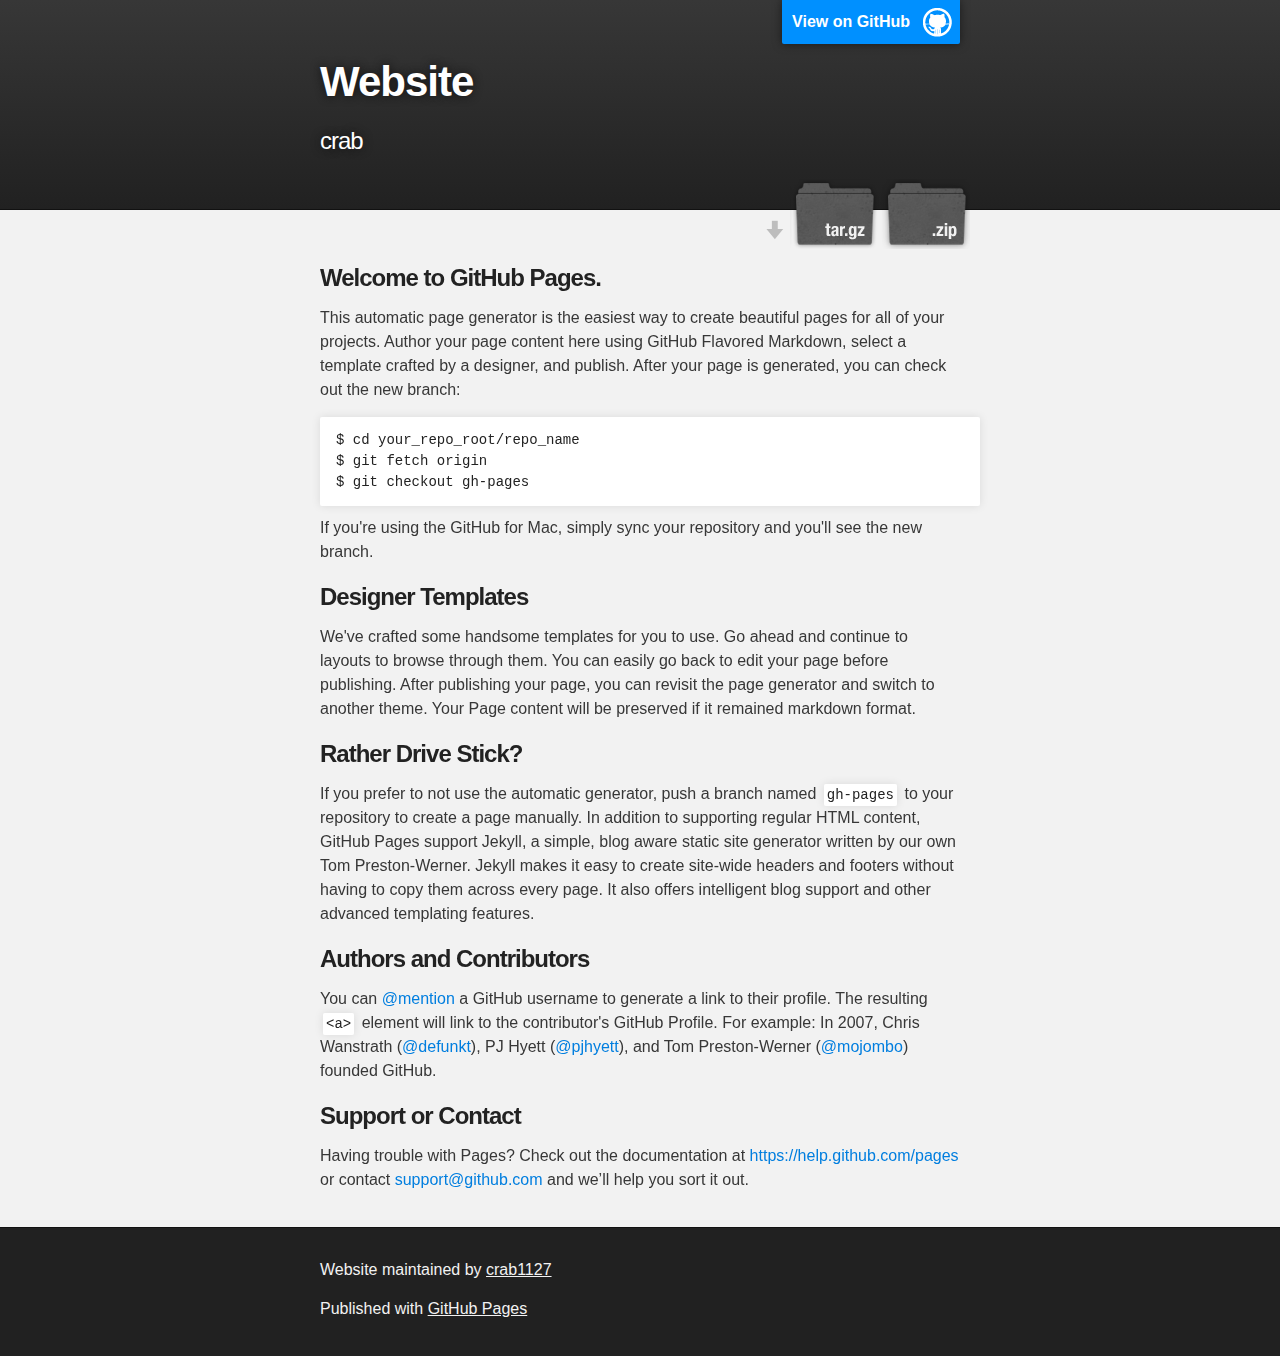
==== index.html @ f6bef041 "Create gh-pages branch via GitHub" ====
<!DOCTYPE html>
<html>

  <head>
    <meta charset='utf-8'>
    <meta http-equiv="X-UA-Compatible" content="chrome=1">
    <meta name="description" content="Website : crab">

    <link rel="stylesheet" type="text/css" media="screen" href="stylesheets/stylesheet.css">

    <title>Website</title>
  </head>

  <body>

    <!-- HEADER -->
    <div id="header_wrap" class="outer">
        <header class="inner">
          <a id="forkme_banner" href="https://github.com/crab1127/Website">View on GitHub</a>

          <h1 id="project_title">Website</h1>
          <h2 id="project_tagline">crab</h2>

            <section id="downloads">
              <a class="zip_download_link" href="https://github.com/crab1127/Website/zipball/master">Download this project as a .zip file</a>
              <a class="tar_download_link" href="https://github.com/crab1127/Website/tarball/master">Download this project as a tar.gz file</a>
            </section>
        </header>
    </div>

    <!-- MAIN CONTENT -->
    <div id="main_content_wrap" class="outer">
      <section id="main_content" class="inner">
        <h3>
<a id="welcome-to-github-pages" class="anchor" href="#welcome-to-github-pages" aria-hidden="true"><span class="octicon octicon-link"></span></a>Welcome to GitHub Pages.</h3>

<p>This automatic page generator is the easiest way to create beautiful pages for all of your projects. Author your page content here using GitHub Flavored Markdown, select a template crafted by a designer, and publish. After your page is generated, you can check out the new branch:</p>

<pre><code>$ cd your_repo_root/repo_name
$ git fetch origin
$ git checkout gh-pages
</code></pre>

<p>If you're using the GitHub for Mac, simply sync your repository and you'll see the new branch.</p>

<h3>
<a id="designer-templates" class="anchor" href="#designer-templates" aria-hidden="true"><span class="octicon octicon-link"></span></a>Designer Templates</h3>

<p>We've crafted some handsome templates for you to use. Go ahead and continue to layouts to browse through them. You can easily go back to edit your page before publishing. After publishing your page, you can revisit the page generator and switch to another theme. Your Page content will be preserved if it remained markdown format.</p>

<h3>
<a id="rather-drive-stick" class="anchor" href="#rather-drive-stick" aria-hidden="true"><span class="octicon octicon-link"></span></a>Rather Drive Stick?</h3>

<p>If you prefer to not use the automatic generator, push a branch named <code>gh-pages</code> to your repository to create a page manually. In addition to supporting regular HTML content, GitHub Pages support Jekyll, a simple, blog aware static site generator written by our own Tom Preston-Werner. Jekyll makes it easy to create site-wide headers and footers without having to copy them across every page. It also offers intelligent blog support and other advanced templating features.</p>

<h3>
<a id="authors-and-contributors" class="anchor" href="#authors-and-contributors" aria-hidden="true"><span class="octicon octicon-link"></span></a>Authors and Contributors</h3>

<p>You can <a href="https://github.com/blog/821" class="user-mention">@mention</a> a GitHub username to generate a link to their profile. The resulting <code>&lt;a&gt;</code> element will link to the contributor's GitHub Profile. For example: In 2007, Chris Wanstrath (<a href="https://github.com/defunkt" class="user-mention">@defunkt</a>), PJ Hyett (<a href="https://github.com/pjhyett" class="user-mention">@pjhyett</a>), and Tom Preston-Werner (<a href="https://github.com/mojombo" class="user-mention">@mojombo</a>) founded GitHub.</p>

<h3>
<a id="support-or-contact" class="anchor" href="#support-or-contact" aria-hidden="true"><span class="octicon octicon-link"></span></a>Support or Contact</h3>

<p>Having trouble with Pages? Check out the documentation at <a href="https://help.github.com/pages">https://help.github.com/pages</a> or contact <a href="mailto:support@github.com">support@github.com</a> and we’ll help you sort it out.</p>
      </section>
    </div>

    <!-- FOOTER  -->
    <div id="footer_wrap" class="outer">
      <footer class="inner">
        <p class="copyright">Website maintained by <a href="https://github.com/crab1127">crab1127</a></p>
        <p>Published with <a href="http://pages.github.com">GitHub Pages</a></p>
      </footer>
    </div>

              <script type="text/javascript">
            var gaJsHost = (("https:" == document.location.protocol) ? "https://ssl." : "http://www.");
            document.write(unescape("%3Cscript src='" + gaJsHost + "google-analytics.com/ga.js' type='text/javascript'%3E%3C/script%3E"));
          </script>
          <script type="text/javascript">
            try {
              var pageTracker = _gat._getTracker("crab");
            pageTracker._trackPageview();
            } catch(err) {}
          </script>


  </body>
</html>
---- stylesheets/stylesheet.css ----
/*******************************************************************************
Slate Theme for GitHub Pages
by Jason Costello, @jsncostello
*******************************************************************************/

@import url(pygment_trac.css);

/*******************************************************************************
MeyerWeb Reset
*******************************************************************************/

html, body, div, span, applet, object, iframe,
h1, h2, h3, h4, h5, h6, p, blockquote, pre,
a, abbr, acronym, address, big, cite, code,
del, dfn, em, img, ins, kbd, q, s, samp,
small, strike, strong, sub, sup, tt, var,
b, u, i, center,
dl, dt, dd, ol, ul, li,
fieldset, form, label, legend,
table, caption, tbody, tfoot, thead, tr, th, td,
article, aside, canvas, details, embed,
figure, figcaption, footer, header, hgroup,
menu, nav, output, ruby, section, summary,
time, mark, audio, video {
  margin: 0;
  padding: 0;
  border: 0;
  font: inherit;
  vertical-align: baseline;
}

/* HTML5 display-role reset for older browsers */
article, aside, details, figcaption, figure,
footer, header, hgroup, menu, nav, section {
  display: block;
}

ol, ul {
  list-style: none;
}

table {
  border-collapse: collapse;
  border-spacing: 0;
}

/*******************************************************************************
Theme Styles
*******************************************************************************/

body {
  box-sizing: border-box;
  color:#373737;
  background: #212121;
  font-size: 16px;
  font-family: 'Myriad Pro', Calibri, Helvetica, Arial, sans-serif;
  line-height: 1.5;
  -webkit-font-smoothing: antialiased;
}

h1, h2, h3, h4, h5, h6 {
  margin: 10px 0;
  font-weight: 700;
  color:#222222;
  font-family: 'Lucida Grande', 'Calibri', Helvetica, Arial, sans-serif;
  letter-spacing: -1px;
}

h1 {
  font-size: 36px;
  font-weight: 700;
}

h2 {
  padding-bottom: 10px;
  font-size: 32px;
  background: url('../images/bg_hr.png') repeat-x bottom;
}

h3 {
  font-size: 24px;
}

h4 {
  font-size: 21px;
}

h5 {
  font-size: 18px;
}

h6 {
  font-size: 16px;
}

p {
  margin: 10px 0 15px 0;
}

footer p {
  color: #f2f2f2;
}

a {
  text-decoration: none;
  color: #007edf;
  text-shadow: none;

  transition: color 0.5s ease;
  transition: text-shadow 0.5s ease;
  -webkit-transition: color 0.5s ease;
  -webkit-transition: text-shadow 0.5s ease;
  -moz-transition: color 0.5s ease;
  -moz-transition: text-shadow 0.5s ease;
  -o-transition: color 0.5s ease;
  -o-transition: text-shadow 0.5s ease;
  -ms-transition: color 0.5s ease;
  -ms-transition: text-shadow 0.5s ease;
}

a:hover, a:focus {text-decoration: underline;}

footer a {
  color: #F2F2F2;
  text-decoration: underline;
}

em {
  font-style: italic;
}

strong {
  font-weight: bold;
}

img {
  position: relative;
  margin: 0 auto;
  max-width: 739px;
  padding: 5px;
  margin: 10px 0 10px 0;
  border: 1px solid #ebebeb;

  box-shadow: 0 0 5px #ebebeb;
  -webkit-box-shadow: 0 0 5px #ebebeb;
  -moz-box-shadow: 0 0 5px #ebebeb;
  -o-box-shadow: 0 0 5px #ebebeb;
  -ms-box-shadow: 0 0 5px #ebebeb;
}

p img {
  display: inline;
  margin: 0;
  padding: 0;
  vertical-align: middle;
  text-align: center;
  border: none;
}

pre, code {
  width: 100%;
  color: #222;
  background-color: #fff;

  font-family: Monaco, "Bitstream Vera Sans Mono", "Lucida Console", Terminal, monospace;
  font-size: 14px;

  border-radius: 2px;
  -moz-border-radius: 2px;
  -webkit-border-radius: 2px;
}

pre {
  width: 100%;
  padding: 10px;
  box-shadow: 0 0 10px rgba(0,0,0,.1);
  overflow: auto;
}

code {
  padding: 3px;
  margin: 0 3px;
  box-shadow: 0 0 10px rgba(0,0,0,.1);
}

pre code {
  display: block;
  box-shadow: none;
}

blockquote {
  color: #666;
  margin-bottom: 20px;
  padding: 0 0 0 20px;
  border-left: 3px solid #bbb;
}


ul, ol, dl {
  margin-bottom: 15px
}

ul {
  list-style-position: inside;
  list-style: disc;
  padding-left: 20px;
}

ol {
  list-style-position: inside;
  list-style: decimal;
  padding-left: 20px;
}

dl dt {
  font-weight: bold;
}

dl dd {
  padding-left: 20px;
  font-style: italic;
}

dl p {
  padding-left: 20px;
  font-style: italic;
}

hr {
  height: 1px;
  margin-bottom: 5px;
  border: none;
  background: url('../images/bg_hr.png') repeat-x center;
}

table {
  border: 1px solid #373737;
  margin-bottom: 20px;
  text-align: left;
 }

th {
  font-family: 'Lucida Grande', 'Helvetica Neue', Helvetica, Arial, sans-serif;
  padding: 10px;
  background: #373737;
  color: #fff;
 }

td {
  padding: 10px;
  border: 1px solid #373737;
 }

form {
  background: #f2f2f2;
  padding: 20px;
}

/*******************************************************************************
Full-Width Styles
*******************************************************************************/

.outer {
  width: 100%;
}

.inner {
  position: relative;
  max-width: 640px;
  padding: 20px 10px;
  margin: 0 auto;
}

#forkme_banner {
  display: block;
  position: absolute;
  top:0;
  right: 10px;
  z-index: 10;
  padding: 10px 50px 10px 10px;
  color: #fff;
  background: url('../images/blacktocat.png') #0090ff no-repeat 95% 50%;
  font-weight: 700;
  box-shadow: 0 0 10px rgba(0,0,0,.5);
  border-bottom-left-radius: 2px;
  border-bottom-right-radius: 2px;
}

#header_wrap {
  background: #212121;
  background: -moz-linear-gradient(top, #373737, #212121);
  background: -webkit-linear-gradient(top, #373737, #212121);
  background: -ms-linear-gradient(top, #373737, #212121);
  background: -o-linear-gradient(top, #373737, #212121);
  background: linear-gradient(top, #373737, #212121);
}

#header_wrap .inner {
  padding: 50px 10px 30px 10px;
}

#project_title {
  margin: 0;
  color: #fff;
  font-size: 42px;
  font-weight: 700;
  text-shadow: #111 0px 0px 10px;
}

#project_tagline {
  color: #fff;
  font-size: 24px;
  font-weight: 300;
  background: none;
  text-shadow: #111 0px 0px 10px;
}

#downloads {
  position: absolute;
  width: 210px;
  z-index: 10;
  bottom: -40px;
  right: 0;
  height: 70px;
  background: url('../images/icon_download.png') no-repeat 0% 90%;
}

.zip_download_link {
  display: block;
  float: right;
  width: 90px;
  height:70px;
  text-indent: -5000px;
  overflow: hidden;
  background: url(../images/sprite_download.png) no-repeat bottom left;
}

.tar_download_link {
  display: block;
  float: right;
  width: 90px;
  height:70px;
  text-indent: -5000px;
  overflow: hidden;
  background: url(../images/sprite_download.png) no-repeat bottom right;
  margin-left: 10px;
}

.zip_download_link:hover {
  background: url(../images/sprite_download.png) no-repeat top left;
}

.tar_download_link:hover {
  background: url(../images/sprite_download.png) no-repeat top right;
}

#main_content_wrap {
  background: #f2f2f2;
  border-top: 1px solid #111;
  border-bottom: 1px solid #111;
}

#main_content {
  padding-top: 40px;
}

#footer_wrap {
  background: #212121;
}



/*******************************************************************************
Small Device Styles
*******************************************************************************/

@media screen and (max-width: 480px) {
  body {
    font-size:14px;
  }

  #downloads {
    display: none;
  }

  .inner {
    min-width: 320px;
    max-width: 480px;
  }

  #project_title {
  font-size: 32px;
  }

  h1 {
    font-size: 28px;
  }

  h2 {
    font-size: 24px;
  }

  h3 {
    font-size: 21px;
  }

  h4 {
    font-size: 18px;
  }

  h5 {
    font-size: 14px;
  }

  h6 {
    font-size: 12px;
  }

  code, pre {
    min-width: 320px;
    max-width: 480px;
    font-size: 11px;
  }

}
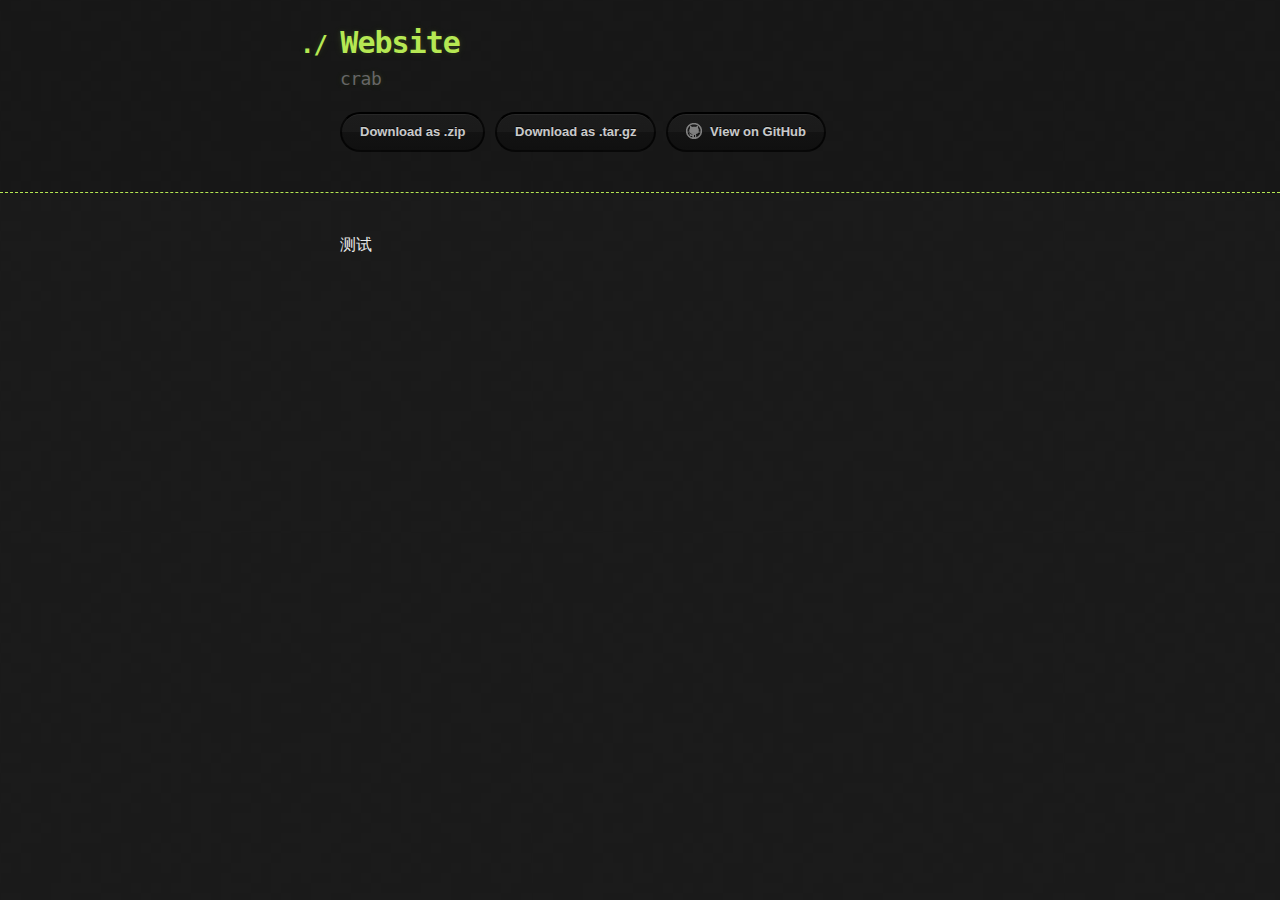
==== commit 37100bd6: "Create gh-pages branch via GitHub" ====
--- a/index.html
+++ b/index.html
@@ -1,76 +1,35 @@
 <!DOCTYPE html>
 <html>
-
   <head>
     <meta charset='utf-8'>
     <meta http-equiv="X-UA-Compatible" content="chrome=1">
-    <meta name="description" content="Website : crab">
 
-    <link rel="stylesheet" type="text/css" media="screen" href="stylesheets/stylesheet.css">
+    <link rel="stylesheet" type="text/css" href="stylesheets/stylesheet.css" media="screen">
+    <link rel="stylesheet" type="text/css" href="stylesheets/pygment_trac.css" media="screen">
+    <link rel="stylesheet" type="text/css" href="stylesheets/print.css" media="print">
 
-    <title>Website</title>
+    <title>Website by crab1127</title>
   </head>
 
   <body>
 
-    <!-- HEADER -->
-    <div id="header_wrap" class="outer">
-        <header class="inner">
-          <a id="forkme_banner" href="https://github.com/crab1127/Website">View on GitHub</a>
+    <header>
+      <div class="container">
+        <h1>Website</h1>
+        <h2>crab</h2>
 
-          <h1 id="project_title">Website</h1>
-          <h2 id="project_tagline">crab</h2>
+        <section id="downloads">
+          <a href="https://github.com/crab1127/Website/zipball/master" class="btn">Download as .zip</a>
+          <a href="https://github.com/crab1127/Website/tarball/master" class="btn">Download as .tar.gz</a>
+          <a href="https://github.com/crab1127/Website" class="btn btn-github"><span class="icon"></span>View on GitHub</a>
+        </section>
+      </div>
+    </header>
 
-            <section id="downloads">
-              <a class="zip_download_link" href="https://github.com/crab1127/Website/zipball/master">Download this project as a .zip file</a>
-              <a class="tar_download_link" href="https://github.com/crab1127/Website/tarball/master">Download this project as a tar.gz file</a>
-            </section>
-        </header>
-    </div>
-
-    <!-- MAIN CONTENT -->
-    <div id="main_content_wrap" class="outer">
-      <section id="main_content" class="inner">
-        <h3>
-<a id="welcome-to-github-pages" class="anchor" href="#welcome-to-github-pages" aria-hidden="true"><span class="octicon octicon-link"></span></a>Welcome to GitHub Pages.</h3>
-
-<p>This automatic page generator is the easiest way to create beautiful pages for all of your projects. Author your page content here using GitHub Flavored Markdown, select a template crafted by a designer, and publish. After your page is generated, you can check out the new branch:</p>
-
-<pre><code>$ cd your_repo_root/repo_name
-$ git fetch origin
-$ git checkout gh-pages
-</code></pre>
-
-<p>If you're using the GitHub for Mac, simply sync your repository and you'll see the new branch.</p>
-
-<h3>
-<a id="designer-templates" class="anchor" href="#designer-templates" aria-hidden="true"><span class="octicon octicon-link"></span></a>Designer Templates</h3>
-
-<p>We've crafted some handsome templates for you to use. Go ahead and continue to layouts to browse through them. You can easily go back to edit your page before publishing. After publishing your page, you can revisit the page generator and switch to another theme. Your Page content will be preserved if it remained markdown format.</p>
-
-<h3>
-<a id="rather-drive-stick" class="anchor" href="#rather-drive-stick" aria-hidden="true"><span class="octicon octicon-link"></span></a>Rather Drive Stick?</h3>
-
-<p>If you prefer to not use the automatic generator, push a branch named <code>gh-pages</code> to your repository to create a page manually. In addition to supporting regular HTML content, GitHub Pages support Jekyll, a simple, blog aware static site generator written by our own Tom Preston-Werner. Jekyll makes it easy to create site-wide headers and footers without having to copy them across every page. It also offers intelligent blog support and other advanced templating features.</p>
-
-<h3>
-<a id="authors-and-contributors" class="anchor" href="#authors-and-contributors" aria-hidden="true"><span class="octicon octicon-link"></span></a>Authors and Contributors</h3>
-
-<p>You can <a href="https://github.com/blog/821" class="user-mention">@mention</a> a GitHub username to generate a link to their profile. The resulting <code>&lt;a&gt;</code> element will link to the contributor's GitHub Profile. For example: In 2007, Chris Wanstrath (<a href="https://github.com/defunkt" class="user-mention">@defunkt</a>), PJ Hyett (<a href="https://github.com/pjhyett" class="user-mention">@pjhyett</a>), and Tom Preston-Werner (<a href="https://github.com/mojombo" class="user-mention">@mojombo</a>) founded GitHub.</p>
-
-<h3>
-<a id="support-or-contact" class="anchor" href="#support-or-contact" aria-hidden="true"><span class="octicon octicon-link"></span></a>Support or Contact</h3>
-
-<p>Having trouble with Pages? Check out the documentation at <a href="https://help.github.com/pages">https://help.github.com/pages</a> or contact <a href="mailto:support@github.com">support@github.com</a> and we’ll help you sort it out.</p>
+    <div class="container">
+      <section id="main_content">
+        <p>测试</p>
       </section>
-    </div>
-
-    <!-- FOOTER  -->
-    <div id="footer_wrap" class="outer">
-      <footer class="inner">
-        <p class="copyright">Website maintained by <a href="https://github.com/crab1127">crab1127</a></p>
-        <p>Published with <a href="http://pages.github.com">GitHub Pages</a></p>
-      </footer>
     </div>
 
               <script type="text/javascript">
@@ -84,6 +43,5 @@
             } catch(err) {}
           </script>
 
-
   </body>
-</html>
+</html>--- a/stylesheets/stylesheet.css
+++ b/stylesheets/stylesheet.css
@@ -1,425 +1,247 @@
-/*******************************************************************************
-Slate Theme for GitHub Pages
-by Jason Costello, @jsncostello
-*******************************************************************************/
-
-@import url(pygment_trac.css);
-
-/*******************************************************************************
-MeyerWeb Reset
-*******************************************************************************/
-
-html, body, div, span, applet, object, iframe,
-h1, h2, h3, h4, h5, h6, p, blockquote, pre,
-a, abbr, acronym, address, big, cite, code,
-del, dfn, em, img, ins, kbd, q, s, samp,
-small, strike, strong, sub, sup, tt, var,
-b, u, i, center,
-dl, dt, dd, ol, ul, li,
-fieldset, form, label, legend,
-table, caption, tbody, tfoot, thead, tr, th, td,
-article, aside, canvas, details, embed,
-figure, figcaption, footer, header, hgroup,
-menu, nav, output, ruby, section, summary,
-time, mark, audio, video {
+body {
   margin: 0;
   padding: 0;
-  border: 0;
-  font: inherit;
-  vertical-align: baseline;
-}
-
-/* HTML5 display-role reset for older browsers */
-article, aside, details, figcaption, figure,
-footer, header, hgroup, menu, nav, section {
+  background: #151515 url("../images/bkg.png") 0 0;
+  color: #eaeaea;
+  font: 16px;
+  line-height: 1.5;
+  font-family: Monaco, "Bitstream Vera Sans Mono", "Lucida Console", Terminal, monospace;
+}
+
+/* General & 'Reset' Stuff */
+
+.container {
+  width: 90%;
+  max-width: 600px;
+  margin: 0 auto;
+}
+
+section {
   display: block;
-}
-
-ol, ul {
+  margin: 0 0 20px 0;
+}
+
+h1, h2, h3, h4, h5, h6 {
+  margin: 0 0 20px;
+}
+
+li {
+  line-height: 1.4 ;
+}
+
+/* Header, <header>
+   header   - container
+   h1       - project name
+   h2       - project description
+*/
+
+header {
+  background: rgba(0, 0, 0, 0.1);
+  width: 100%;
+  border-bottom: 1px dashed #b5e853;
+  padding: 20px 0;
+  margin: 0 0 40px 0;
+}
+
+header h1 {
+  font-size: 30px;
+  line-height: 1.5;
+  margin: 0 0 0 -40px;
+  font-weight: bold;
+  font-family: Monaco, "Bitstream Vera Sans Mono", "Lucida Console", Terminal, monospace;
+  color: #b5e853;
+  text-shadow: 0 1px 1px rgba(0, 0, 0, 0.1),
+               0 0 5px rgba(181, 232, 83, 0.1),
+               0 0 10px rgba(181, 232, 83, 0.1);
+  letter-spacing: -1px;
+  -webkit-font-smoothing: antialiased;
+}
+
+header h1:before {
+  content: "./ ";
+  font-size: 24px;
+}
+
+header h2 {
+  font-size: 18px;
+  font-weight: 300;
+  color: #666;
+}
+
+#downloads .btn {
+  display: inline-block;
+  text-align: center;
+  margin: 0;
+}
+
+/* Main Content
+*/
+
+#main_content {
+  width: 100%;
+  -webkit-font-smoothing: antialiased;
+}
+section img {
+  max-width: 100%
+}
+
+h1, h2, h3, h4, h5, h6 {
+  font-weight: normal;
+  font-family: Monaco, "Bitstream Vera Sans Mono", "Lucida Console", Terminal, monospace;
+  color: #b5e853;
+  letter-spacing: -0.03em;
+  text-shadow: 0 1px 1px rgba(0, 0, 0, 0.1),
+               0 0 5px rgba(181, 232, 83, 0.1),
+               0 0 10px rgba(181, 232, 83, 0.1);
+}
+
+#main_content h1 {
+  font-size: 30px;
+}
+
+#main_content h2 {
+  font-size: 24px;
+}
+
+#main_content h3 {
+  font-size: 18px;
+}
+
+#main_content h4 {
+  font-size: 14px;
+}
+
+#main_content h5 {
+  font-size: 12px;
+  text-transform: uppercase;
+  margin: 0 0 5px 0;
+}
+
+#main_content h6 {
+  font-size: 12px;
+  text-transform: uppercase;
+  color: #999;
+  margin: 0 0 5px 0;
+}
+
+dt {
+  font-style: italic;
+  font-weight: bold;
+}
+
+ul li {
   list-style: none;
 }
 
-table {
-  border-collapse: collapse;
-  border-spacing: 0;
-}
-
-/*******************************************************************************
-Theme Styles
-*******************************************************************************/
-
-body {
-  box-sizing: border-box;
-  color:#373737;
-  background: #212121;
-  font-size: 16px;
-  font-family: 'Myriad Pro', Calibri, Helvetica, Arial, sans-serif;
-  line-height: 1.5;
-  -webkit-font-smoothing: antialiased;
-}
-
-h1, h2, h3, h4, h5, h6 {
-  margin: 10px 0;
-  font-weight: 700;
-  color:#222222;
-  font-family: 'Lucida Grande', 'Calibri', Helvetica, Arial, sans-serif;
-  letter-spacing: -1px;
-}
-
-h1 {
-  font-size: 36px;
-  font-weight: 700;
-}
-
-h2 {
-  padding-bottom: 10px;
-  font-size: 32px;
-  background: url('../images/bg_hr.png') repeat-x bottom;
-}
-
-h3 {
-  font-size: 24px;
-}
-
-h4 {
-  font-size: 21px;
-}
-
-h5 {
-  font-size: 18px;
-}
-
-h6 {
-  font-size: 16px;
-}
-
-p {
-  margin: 10px 0 15px 0;
-}
-
-footer p {
-  color: #f2f2f2;
-}
-
-a {
-  text-decoration: none;
-  color: #007edf;
-  text-shadow: none;
-
-  transition: color 0.5s ease;
-  transition: text-shadow 0.5s ease;
-  -webkit-transition: color 0.5s ease;
-  -webkit-transition: text-shadow 0.5s ease;
-  -moz-transition: color 0.5s ease;
-  -moz-transition: text-shadow 0.5s ease;
-  -o-transition: color 0.5s ease;
-  -o-transition: text-shadow 0.5s ease;
-  -ms-transition: color 0.5s ease;
-  -ms-transition: text-shadow 0.5s ease;
-}
-
-a:hover, a:focus {text-decoration: underline;}
-
-footer a {
-  color: #F2F2F2;
-  text-decoration: underline;
-}
-
-em {
-  font-style: italic;
-}
-
-strong {
-  font-weight: bold;
-}
-
-img {
-  position: relative;
-  margin: 0 auto;
-  max-width: 739px;
-  padding: 5px;
-  margin: 10px 0 10px 0;
-  border: 1px solid #ebebeb;
-
-  box-shadow: 0 0 5px #ebebeb;
-  -webkit-box-shadow: 0 0 5px #ebebeb;
-  -moz-box-shadow: 0 0 5px #ebebeb;
-  -o-box-shadow: 0 0 5px #ebebeb;
-  -ms-box-shadow: 0 0 5px #ebebeb;
-}
-
-p img {
-  display: inline;
-  margin: 0;
-  padding: 0;
-  vertical-align: middle;
-  text-align: center;
-  border: none;
-}
-
-pre, code {
-  width: 100%;
-  color: #222;
-  background-color: #fff;
-
-  font-family: Monaco, "Bitstream Vera Sans Mono", "Lucida Console", Terminal, monospace;
+ul li:before {
+  content: ">>";
+  font-family: Monaco, "Bitstream Vera Sans Mono", "Lucida Console", Terminal, monospace;
+  font-size: 13px;
+  color: #b5e853;
+  margin-left: -37px;
+  margin-right: 21px;
+  line-height: 16px;
+}
+
+blockquote {
+  color: #aaa;
+  padding-left: 10px;
+  border-left: 1px dotted #666;
+}
+
+pre {
+  background: rgba(0, 0, 0, 0.9);
+  border: 1px solid rgba(255, 255, 255, 0.15);
+  padding: 10px;
   font-size: 14px;
-
+  color: #b5e853;
   border-radius: 2px;
   -moz-border-radius: 2px;
   -webkit-border-radius: 2px;
-}
-
-pre {
+  text-wrap: normal;
+  overflow: auto;
+  overflow-y: hidden;
+}
+
+table {
   width: 100%;
-  padding: 10px;
-  box-shadow: 0 0 10px rgba(0,0,0,.1);
-  overflow: auto;
-}
-
-code {
-  padding: 3px;
-  margin: 0 3px;
-  box-shadow: 0 0 10px rgba(0,0,0,.1);
-}
-
-pre code {
-  display: block;
-  box-shadow: none;
-}
-
-blockquote {
-  color: #666;
-  margin-bottom: 20px;
-  padding: 0 0 0 20px;
-  border-left: 3px solid #bbb;
-}
-
-
-ul, ol, dl {
-  margin-bottom: 15px
-}
-
-ul {
-  list-style-position: inside;
-  list-style: disc;
-  padding-left: 20px;
-}
-
-ol {
-  list-style-position: inside;
-  list-style: decimal;
-  padding-left: 20px;
-}
-
-dl dt {
+  margin: 0 0 20px 0;
+}
+
+th {
+  text-align: left;
+  border-bottom: 1px dashed #b5e853;
+  padding: 5px 10px;
+}
+
+td {
+  padding: 5px 10px;
+}
+
+hr {
+  height: 0;
+  border: 0;
+  border-bottom: 1px dashed #b5e853;
+  color: #b5e853;
+}
+
+/* Buttons
+*/
+
+.btn {
+  display: inline-block;
+  background: -webkit-linear-gradient(top, rgba(40, 40, 40, 0.3), rgba(35, 35, 35, 0.3) 50%, rgba(10, 10, 10, 0.3) 50%, rgba(0, 0, 0, 0.3));
+  padding: 8px 18px;
+  border-radius: 50px;
+  border: 2px solid rgba(0, 0, 0, 0.7);
+  border-bottom: 2px solid rgba(0, 0, 0, 0.7);
+  border-top: 2px solid rgba(0, 0, 0, 1);
+  color: rgba(255, 255, 255, 0.8);
+  font-family: Helvetica, Arial, sans-serif;
   font-weight: bold;
-}
-
-dl dd {
-  padding-left: 20px;
-  font-style: italic;
-}
-
-dl p {
-  padding-left: 20px;
-  font-style: italic;
-}
-
-hr {
-  height: 1px;
-  margin-bottom: 5px;
-  border: none;
-  background: url('../images/bg_hr.png') repeat-x center;
-}
-
-table {
-  border: 1px solid #373737;
-  margin-bottom: 20px;
-  text-align: left;
- }
-
-th {
-  font-family: 'Lucida Grande', 'Helvetica Neue', Helvetica, Arial, sans-serif;
-  padding: 10px;
-  background: #373737;
-  color: #fff;
- }
-
-td {
-  padding: 10px;
-  border: 1px solid #373737;
- }
-
-form {
-  background: #f2f2f2;
-  padding: 20px;
-}
-
-/*******************************************************************************
-Full-Width Styles
-*******************************************************************************/
-
-.outer {
-  width: 100%;
-}
-
-.inner {
-  position: relative;
-  max-width: 640px;
-  padding: 20px 10px;
-  margin: 0 auto;
-}
-
-#forkme_banner {
-  display: block;
-  position: absolute;
-  top:0;
-  right: 10px;
-  z-index: 10;
-  padding: 10px 50px 10px 10px;
-  color: #fff;
-  background: url('../images/blacktocat.png') #0090ff no-repeat 95% 50%;
-  font-weight: 700;
-  box-shadow: 0 0 10px rgba(0,0,0,.5);
-  border-bottom-left-radius: 2px;
-  border-bottom-right-radius: 2px;
-}
-
-#header_wrap {
-  background: #212121;
-  background: -moz-linear-gradient(top, #373737, #212121);
-  background: -webkit-linear-gradient(top, #373737, #212121);
-  background: -ms-linear-gradient(top, #373737, #212121);
-  background: -o-linear-gradient(top, #373737, #212121);
-  background: linear-gradient(top, #373737, #212121);
-}
-
-#header_wrap .inner {
-  padding: 50px 10px 30px 10px;
-}
-
-#project_title {
-  margin: 0;
-  color: #fff;
-  font-size: 42px;
-  font-weight: 700;
-  text-shadow: #111 0px 0px 10px;
-}
-
-#project_tagline {
-  color: #fff;
-  font-size: 24px;
-  font-weight: 300;
-  background: none;
-  text-shadow: #111 0px 0px 10px;
-}
-
-#downloads {
-  position: absolute;
-  width: 210px;
-  z-index: 10;
-  bottom: -40px;
-  right: 0;
-  height: 70px;
-  background: url('../images/icon_download.png') no-repeat 0% 90%;
-}
-
-.zip_download_link {
-  display: block;
-  float: right;
-  width: 90px;
-  height:70px;
-  text-indent: -5000px;
-  overflow: hidden;
-  background: url(../images/sprite_download.png) no-repeat bottom left;
-}
-
-.tar_download_link {
-  display: block;
-  float: right;
-  width: 90px;
-  height:70px;
-  text-indent: -5000px;
-  overflow: hidden;
-  background: url(../images/sprite_download.png) no-repeat bottom right;
-  margin-left: 10px;
-}
-
-.zip_download_link:hover {
-  background: url(../images/sprite_download.png) no-repeat top left;
-}
-
-.tar_download_link:hover {
-  background: url(../images/sprite_download.png) no-repeat top right;
-}
-
-#main_content_wrap {
-  background: #f2f2f2;
-  border-top: 1px solid #111;
-  border-bottom: 1px solid #111;
-}
-
-#main_content {
-  padding-top: 40px;
-}
-
-#footer_wrap {
-  background: #212121;
-}
-
-
-
-/*******************************************************************************
-Small Device Styles
-*******************************************************************************/
-
-@media screen and (max-width: 480px) {
-  body {
-    font-size:14px;
-  }
-
-  #downloads {
-    display: none;
-  }
-
-  .inner {
-    min-width: 320px;
-    max-width: 480px;
-  }
-
-  #project_title {
-  font-size: 32px;
-  }
-
-  h1 {
-    font-size: 28px;
-  }
-
-  h2 {
-    font-size: 24px;
-  }
-
-  h3 {
-    font-size: 21px;
-  }
-
-  h4 {
-    font-size: 18px;
-  }
-
-  h5 {
-    font-size: 14px;
-  }
-
-  h6 {
-    font-size: 12px;
-  }
-
-  code, pre {
-    min-width: 320px;
-    max-width: 480px;
-    font-size: 11px;
-  }
-
-}
+  font-size: 13px;
+  text-decoration: none;
+  text-shadow: 0 -1px 0 rgba(0, 0, 0, 0.75);
+  box-shadow: inset 0 1px 0 rgba(255, 255, 255, 0.05);
+}
+
+.btn:hover {
+  background: -webkit-linear-gradient(top, rgba(40, 40, 40, 0.6), rgba(35, 35, 35, 0.6) 50%, rgba(10, 10, 10, 0.8) 50%, rgba(0, 0, 0, 0.8));
+}
+
+.btn .icon {
+  display: inline-block;
+  width: 16px;
+  height: 16px;
+  margin: 1px 8px 0 0;
+  float: left;
+}
+
+.btn-github .icon {
+  opacity: 0.6;
+  background: url("../images/blacktocat.png") 0 0 no-repeat;
+}
+
+/* Links
+   a, a:hover, a:visited
+*/
+
+a {
+  color: #63c0f5;
+  text-shadow: 0 0 5px rgba(104, 182, 255, 0.5);
+}
+
+/* Clearfix */
+
+.cf:before, .cf:after {
+  content:"";
+  display:table;
+}
+
+.cf:after {
+  clear:both;
+}
+
+.cf {
+  zoom:1;
+}--- a/stylesheets/pygment_trac.css
+++ b/stylesheets/pygment_trac.css
@@ -0,0 +1,68 @@
+.highlight .c { color: #999988; font-style: italic } /* Comment */
+.highlight .err { color: #a61717; background-color: #e3d2d2 } /* Error */
+.highlight .k { font-weight: bold } /* Keyword */
+.highlight .o { font-weight: bold } /* Operator */
+.highlight .cm { color: #999988; font-style: italic } /* Comment.Multiline */
+.highlight .cp { color: #999999; font-weight: bold } /* Comment.Preproc */
+.highlight .c1 { color: #999988; font-style: italic } /* Comment.Single */
+.highlight .cs { color: #999999; font-weight: bold; font-style: italic } /* Comment.Special */
+.highlight .gd { color: #000000; background-color: #ffdddd } /* Generic.Deleted */
+.highlight .gd .x { color: #000000; background-color: #ffaaaa } /* Generic.Deleted.Specific */
+.highlight .ge { font-style: italic } /* Generic.Emph */
+.highlight .gr { color: #aa0000 } /* Generic.Error */
+.highlight .gh { color: #999999 } /* Generic.Heading */
+.highlight .gi { color: #000000; background-color: #ddffdd } /* Generic.Inserted */
+.highlight .gi .x { color: #000000; background-color: #aaffaa } /* Generic.Inserted.Specific */
+.highlight .go { color: #888888 } /* Generic.Output */
+.highlight .gp { color: #555555 } /* Generic.Prompt */
+.highlight .gs { font-weight: bold } /* Generic.Strong */
+.highlight .gu { color: #800080; font-weight: bold; } /* Generic.Subheading */
+.highlight .gt { color: #aa0000 } /* Generic.Traceback */
+.highlight .kc { font-weight: bold } /* Keyword.Constant */
+.highlight .kd { font-weight: bold } /* Keyword.Declaration */
+.highlight .kn { font-weight: bold } /* Keyword.Namespace */
+.highlight .kp { font-weight: bold } /* Keyword.Pseudo */
+.highlight .kr { font-weight: bold } /* Keyword.Reserved */
+.highlight .kt { color: #445588; font-weight: bold } /* Keyword.Type */
+.highlight .m { color: #009999 } /* Literal.Number */
+.highlight .s { color: #d14 } /* Literal.String */
+.highlight .na { color: #008080 } /* Name.Attribute */
+.highlight .nb { color: #0086B3 } /* Name.Builtin */
+.highlight .nc { color: #445588; font-weight: bold } /* Name.Class */
+.highlight .no { color: #008080 } /* Name.Constant */
+.highlight .ni { color: #800080 } /* Name.Entity */
+.highlight .ne { color: #990000; font-weight: bold } /* Name.Exception */
+.highlight .nf { color: #990000; font-weight: bold } /* Name.Function */
+.highlight .nn { color: #555555 } /* Name.Namespace */
+.highlight .nt { color: #CBDFFF } /* Name.Tag */
+.highlight .nv { color: #008080 } /* Name.Variable */
+.highlight .ow { font-weight: bold } /* Operator.Word */
+.highlight .w { color: #bbbbbb } /* Text.Whitespace */
+.highlight .mf { color: #009999 } /* Literal.Number.Float */
+.highlight .mh { color: #009999 } /* Literal.Number.Hex */
+.highlight .mi { color: #009999 } /* Literal.Number.Integer */
+.highlight .mo { color: #009999 } /* Literal.Number.Oct */
+.highlight .sb { color: #d14 } /* Literal.String.Backtick */
+.highlight .sc { color: #d14 } /* Literal.String.Char */
+.highlight .sd { color: #d14 } /* Literal.String.Doc */
+.highlight .s2 { color: #d14 } /* Literal.String.Double */
+.highlight .se { color: #d14 } /* Literal.String.Escape */
+.highlight .sh { color: #d14 } /* Literal.String.Heredoc */
+.highlight .si { color: #d14 } /* Literal.String.Interpol */
+.highlight .sx { color: #d14 } /* Literal.String.Other */
+.highlight .sr { color: #009926 } /* Literal.String.Regex */
+.highlight .s1 { color: #d14 } /* Literal.String.Single */
+.highlight .ss { color: #990073 } /* Literal.String.Symbol */
+.highlight .bp { color: #999999 } /* Name.Builtin.Pseudo */
+.highlight .vc { color: #008080 } /* Name.Variable.Class */
+.highlight .vg { color: #008080 } /* Name.Variable.Global */
+.highlight .vi { color: #008080 } /* Name.Variable.Instance */
+.highlight .il { color: #009999 } /* Literal.Number.Integer.Long */
+
+.type-csharp .highlight .k { color: #0000FF }
+.type-csharp .highlight .kt { color: #0000FF }
+.type-csharp .highlight .nf { color: #000000; font-weight: normal }
+.type-csharp .highlight .nc { color: #2B91AF }
+.type-csharp .highlight .nn { color: #000000 }
+.type-csharp .highlight .s { color: #A31515 }
+.type-csharp .highlight .sc { color: #A31515 }
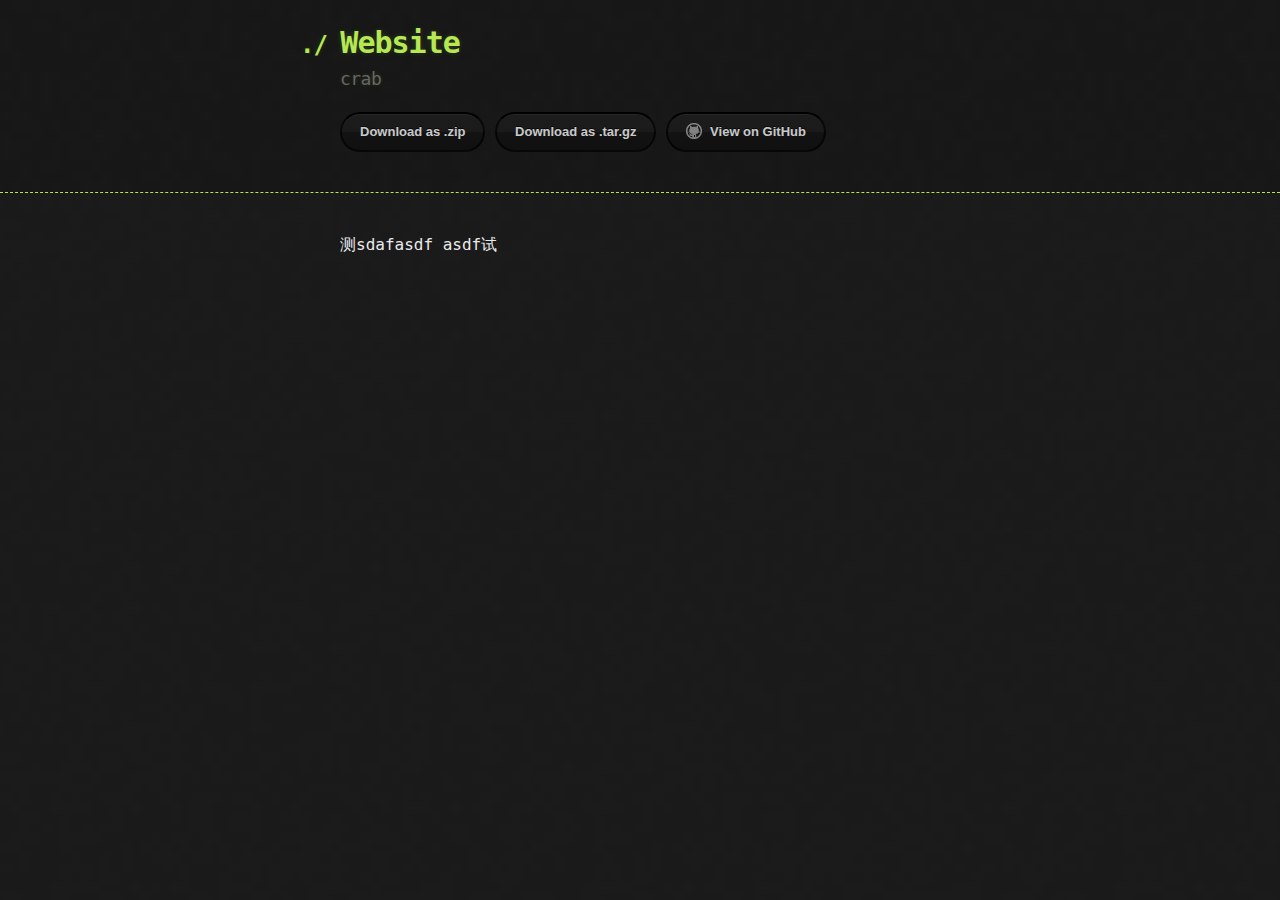
==== commit ac386855: "[chg] 博客内容修改" ====
--- a/index.html
+++ b/index.html
@@ -28,7 +28,7 @@
 
     <div class="container">
       <section id="main_content">
-        <p>测试</p>
+        <p>测sdafasdf asdf试</p>
       </section>
     </div>
 
@@ -44,4 +44,4 @@
           </script>
 
   </body>
-</html>+</html>
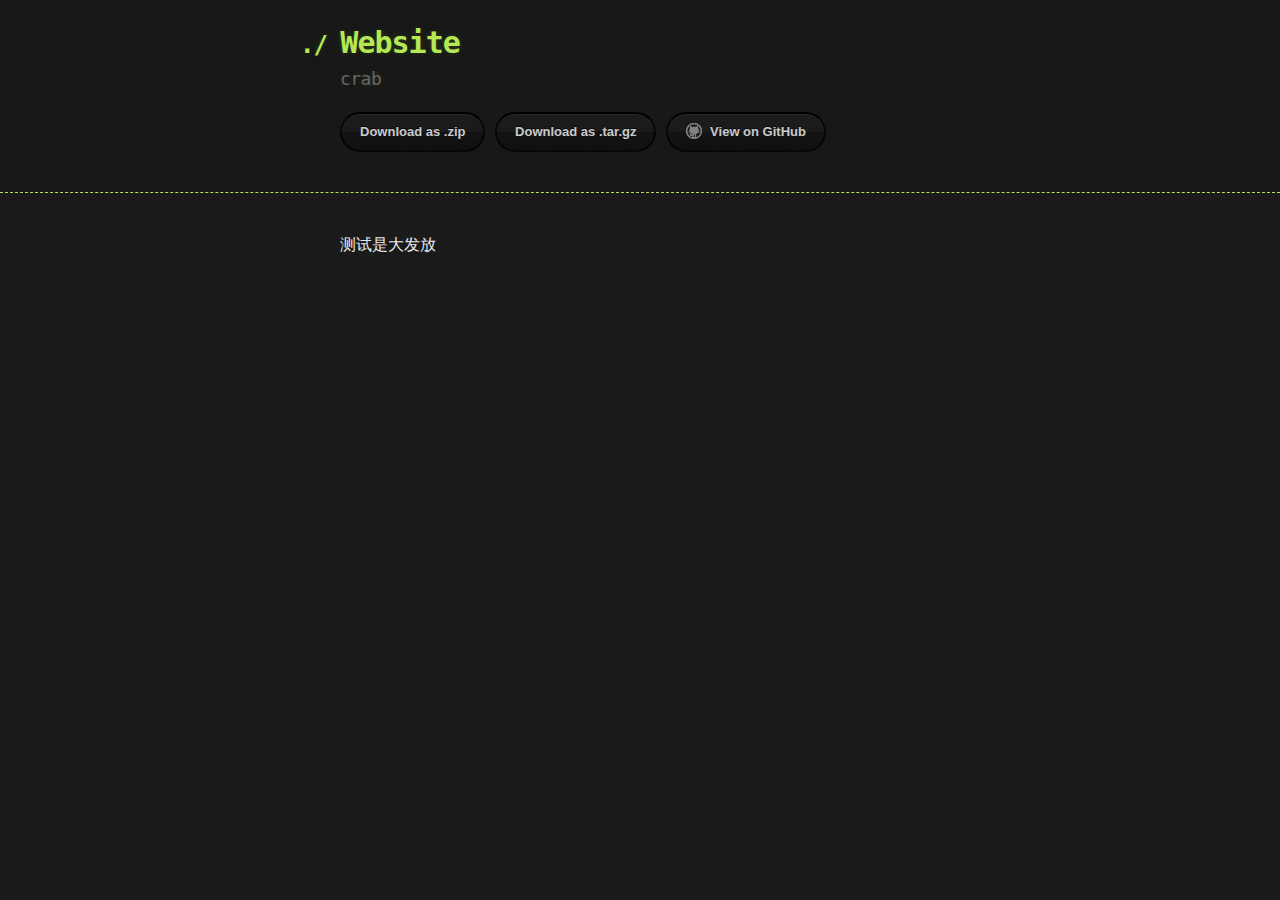
==== commit ec669fd1: "Update index.html" ====
--- a/index.html
+++ b/index.html
@@ -28,7 +28,7 @@
 
     <div class="container">
       <section id="main_content">
-        <p>测sdafasdf asdf试</p>
+        <p>测试是大发放</p>
       </section>
     </div>
 
